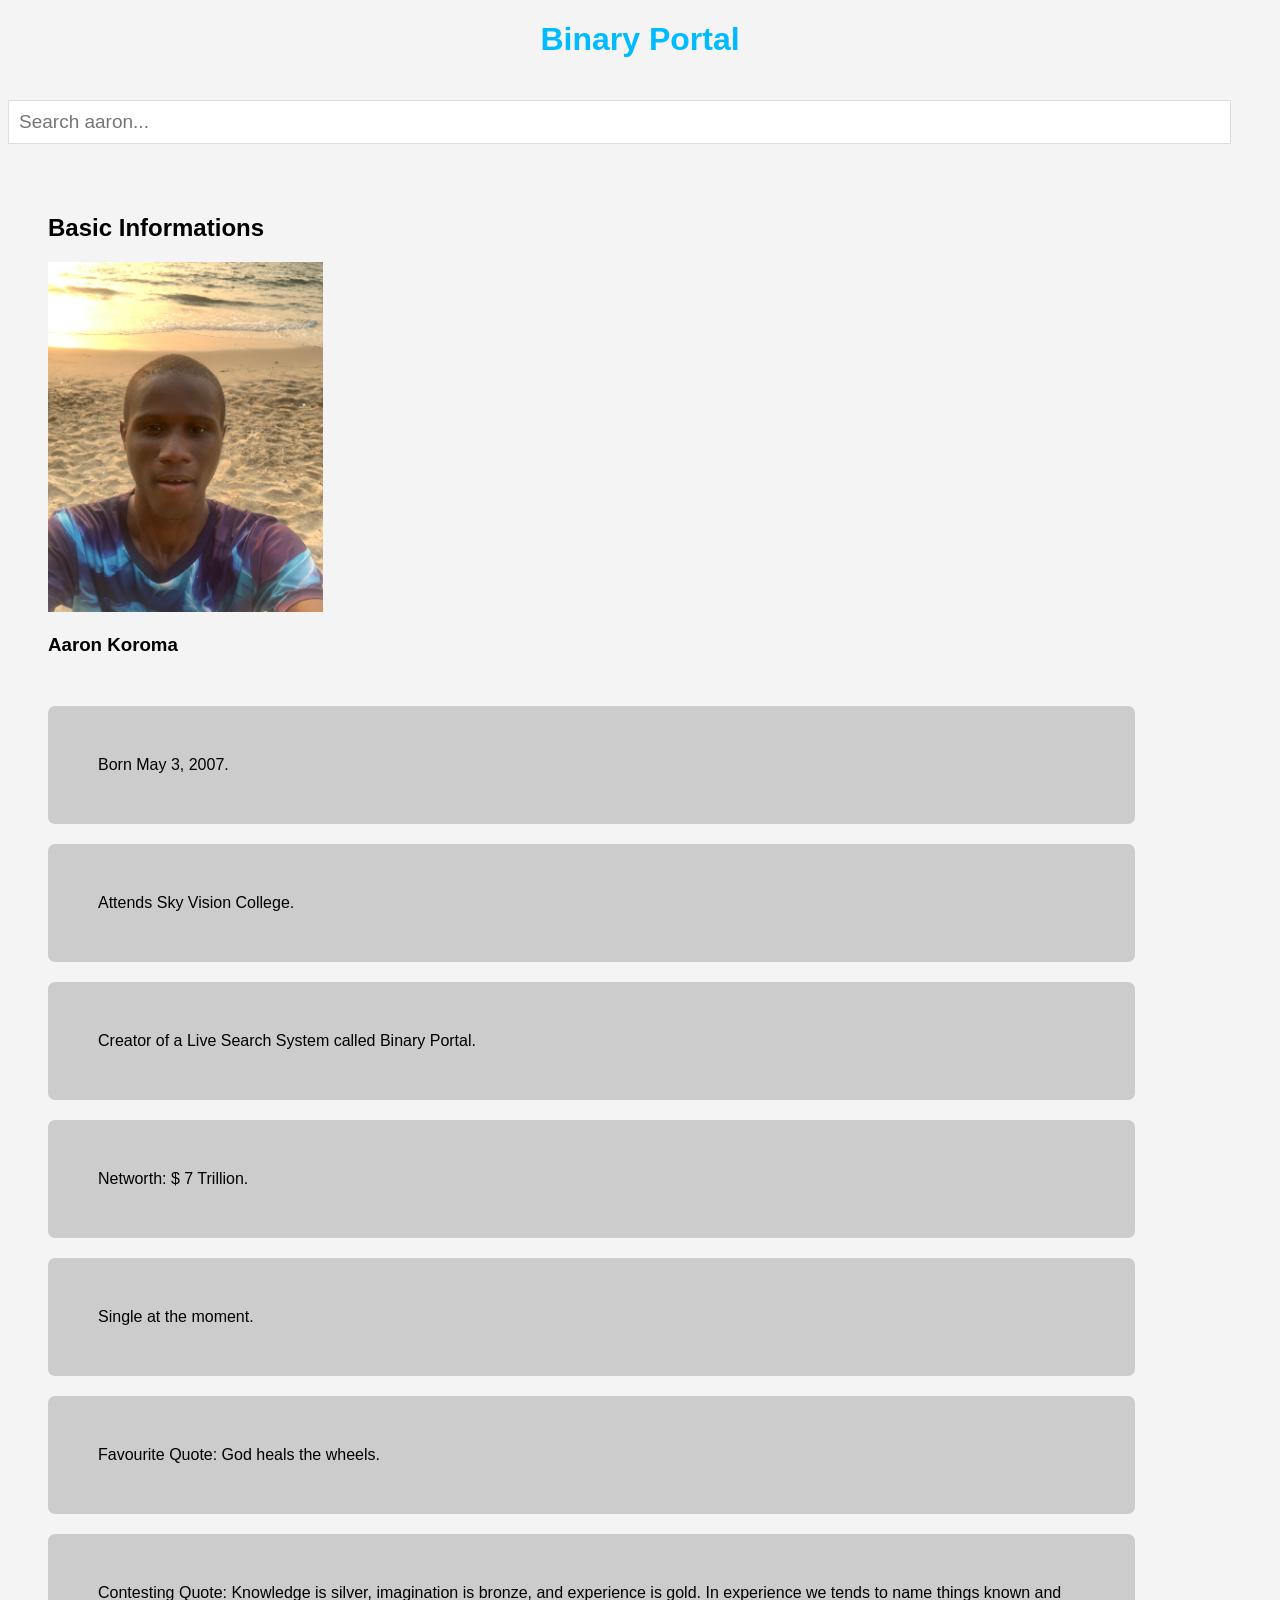
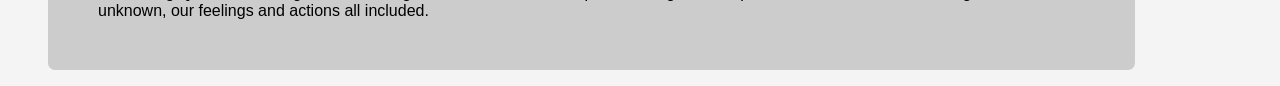
==== aaron.html @ 49dc812d "Change image width from 280 to 275 Adjusted image width in aaron.html." ====
<!DOCTYPE html>
<html lang="en">
<head>
    <meta charset="UTF-8">
    <meta name="viewport" content="width=device-width, initial-scale=1.0">
    <link rel="icon" href="../img/hello.jpeg">
    <title>Binary Portal - aaron</title>
    <script src="./words.js"></script>
    <link rel="stylesheet" href="./search.css">
</head>
<body>
    <h1 id="product">Binary Portal</h1>
    <input type="text" id="input" placeholder="Search aaron...">
    <ul></ul>

    <h2>Basic Informations</h2>
    <img src="./aaron.JPG" width="275" height="350">
    <h3>Aaron Koroma</h3>
    <ul>
        <li>Born May 3, 2007.</li>
        <li>Attends Sky Vision College.</li>
        <li>Creator of a Live Search System called Binary Portal.</li>
        <li>Networth: $ 7 Trillion.</li>
        <li>Single at the moment.</li>
        <li>Favourite Quote: God heals the wheels.</li>
        <li>Contesting Quote: Knowledge is silver, imagination is bronze, and experience is gold. In experience we tends to name things known and unknown, our feelings and actions all included.</li>
    </ul>
    <script src="./auto.js"></script>
</body>
</html>
---- search.css ----
*{
            font-family: 'inter', sans-serif;
        }
        body{
            background-color: #f4f4f4;
        }
        #logo{
            margin-top: 30px;
        }
        #product{
            text-align: center;
            color: #00bbff;
        }
        h2, h3, img{
            margin-left: 40px;
        }
        img{
            object-fit:cover;
        }
        #mnf{
            text-decoration: none;
            color: #000;
        }
        #mnf:hover{
            color: #00bbff;
        }
        ul{
            gap: 20px;
            display: flex;
            flex-direction: column;
            list-style-type: none;
            margin-top: 50px;
            width: 86%;
        }
        ul li{
            padding: 50px;
            background-color: #ccc;
            border-radius: 7px;
        }
        ul li:hover{
            background-color: #bbb;
        }
        ul a{
            text-decoration: none;
            color: #000;
        }
        input{
            margin-top: 20px;
            width: 95%;
            padding: 10px;
            font-size: 19px;
            border-radius: 0px;
            border: 1px solid #ddd;
        }
        input::placeholder{
            font-size: 19px;
        }
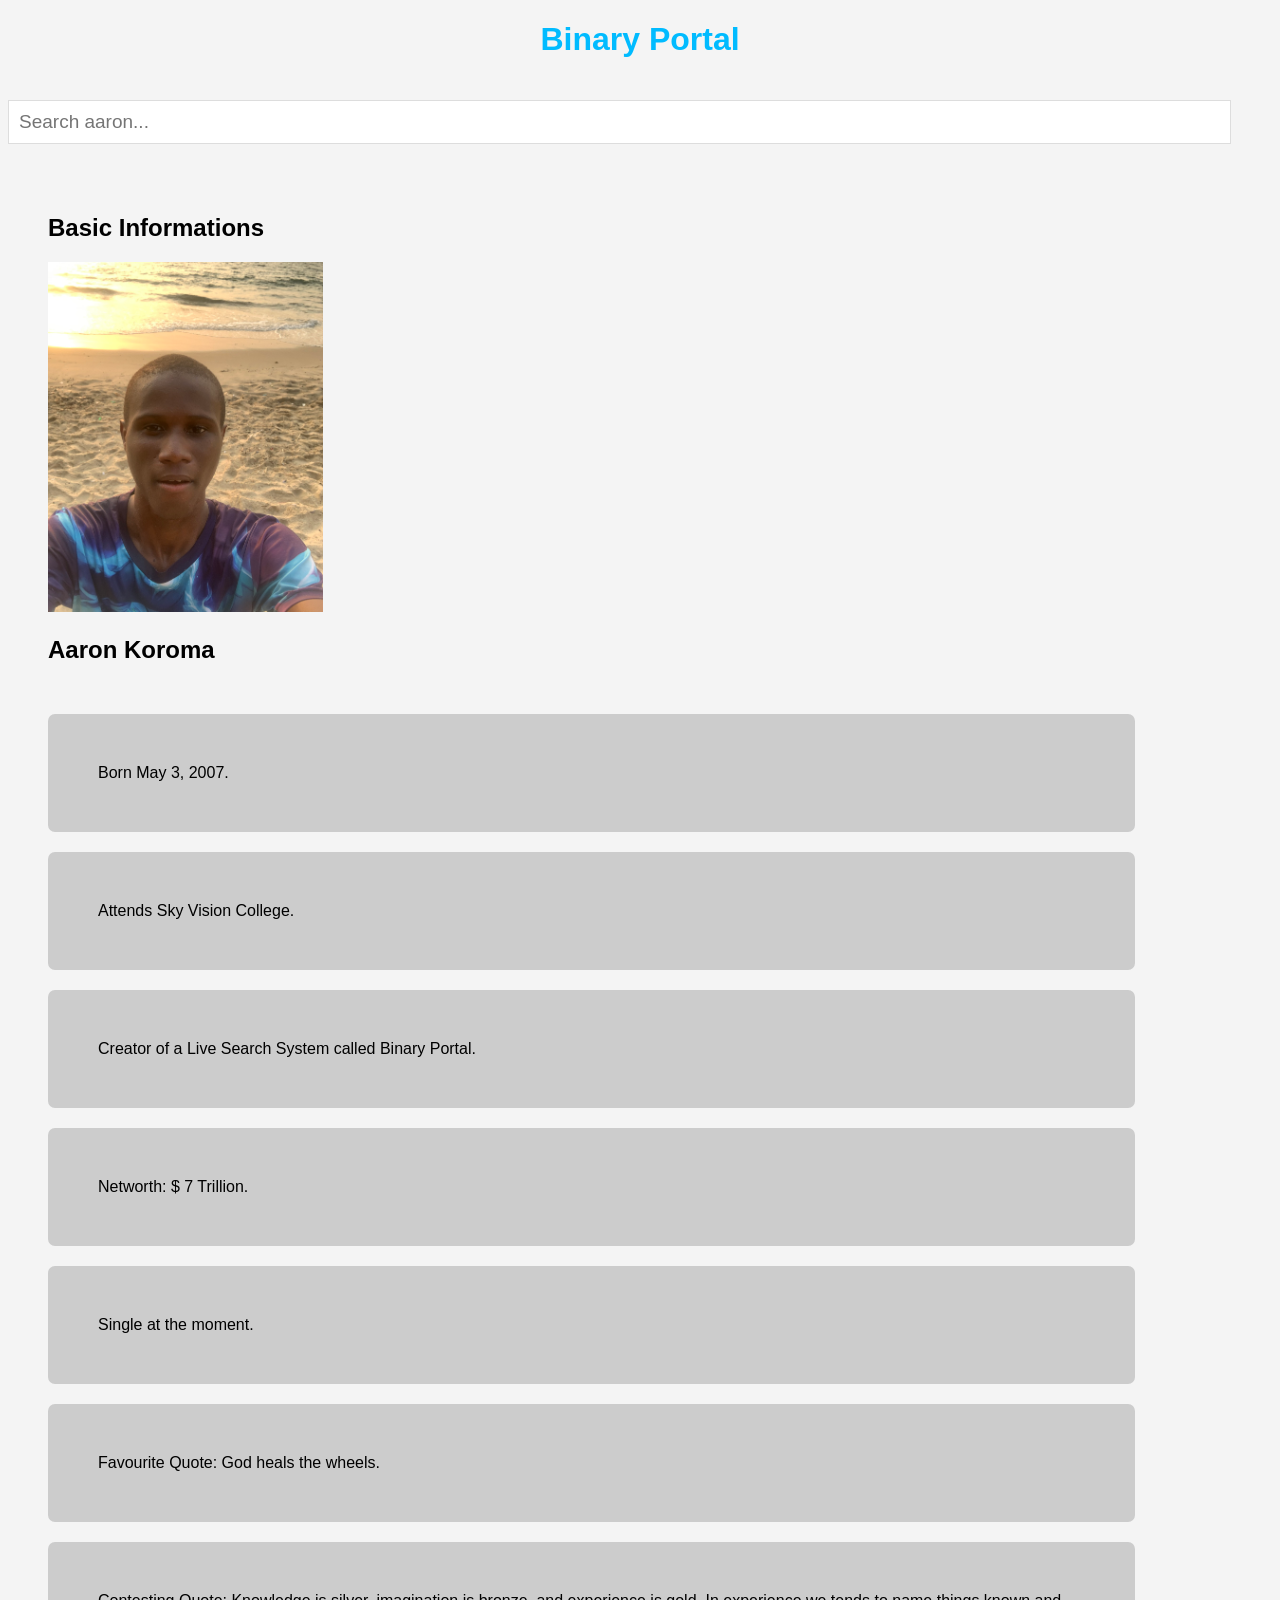
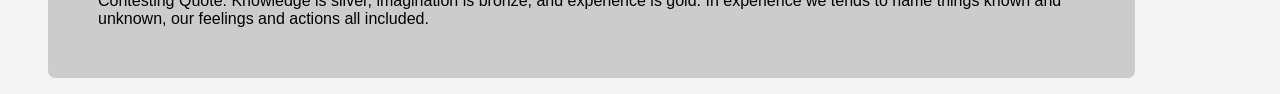
==== commit 026d5561: "Change header from h3 to h2 for Aaron Koroma" ====
--- a/aaron.html
+++ b/aaron.html
@@ -15,7 +15,7 @@
 
     <h2>Basic Informations</h2>
     <img src="./aaron.JPG" width="275" height="350">
-    <h3>Aaron Koroma</h3>
+    <h2>Aaron Koroma</h2>
     <ul>
         <li>Born May 3, 2007.</li>
         <li>Attends Sky Vision College.</li>
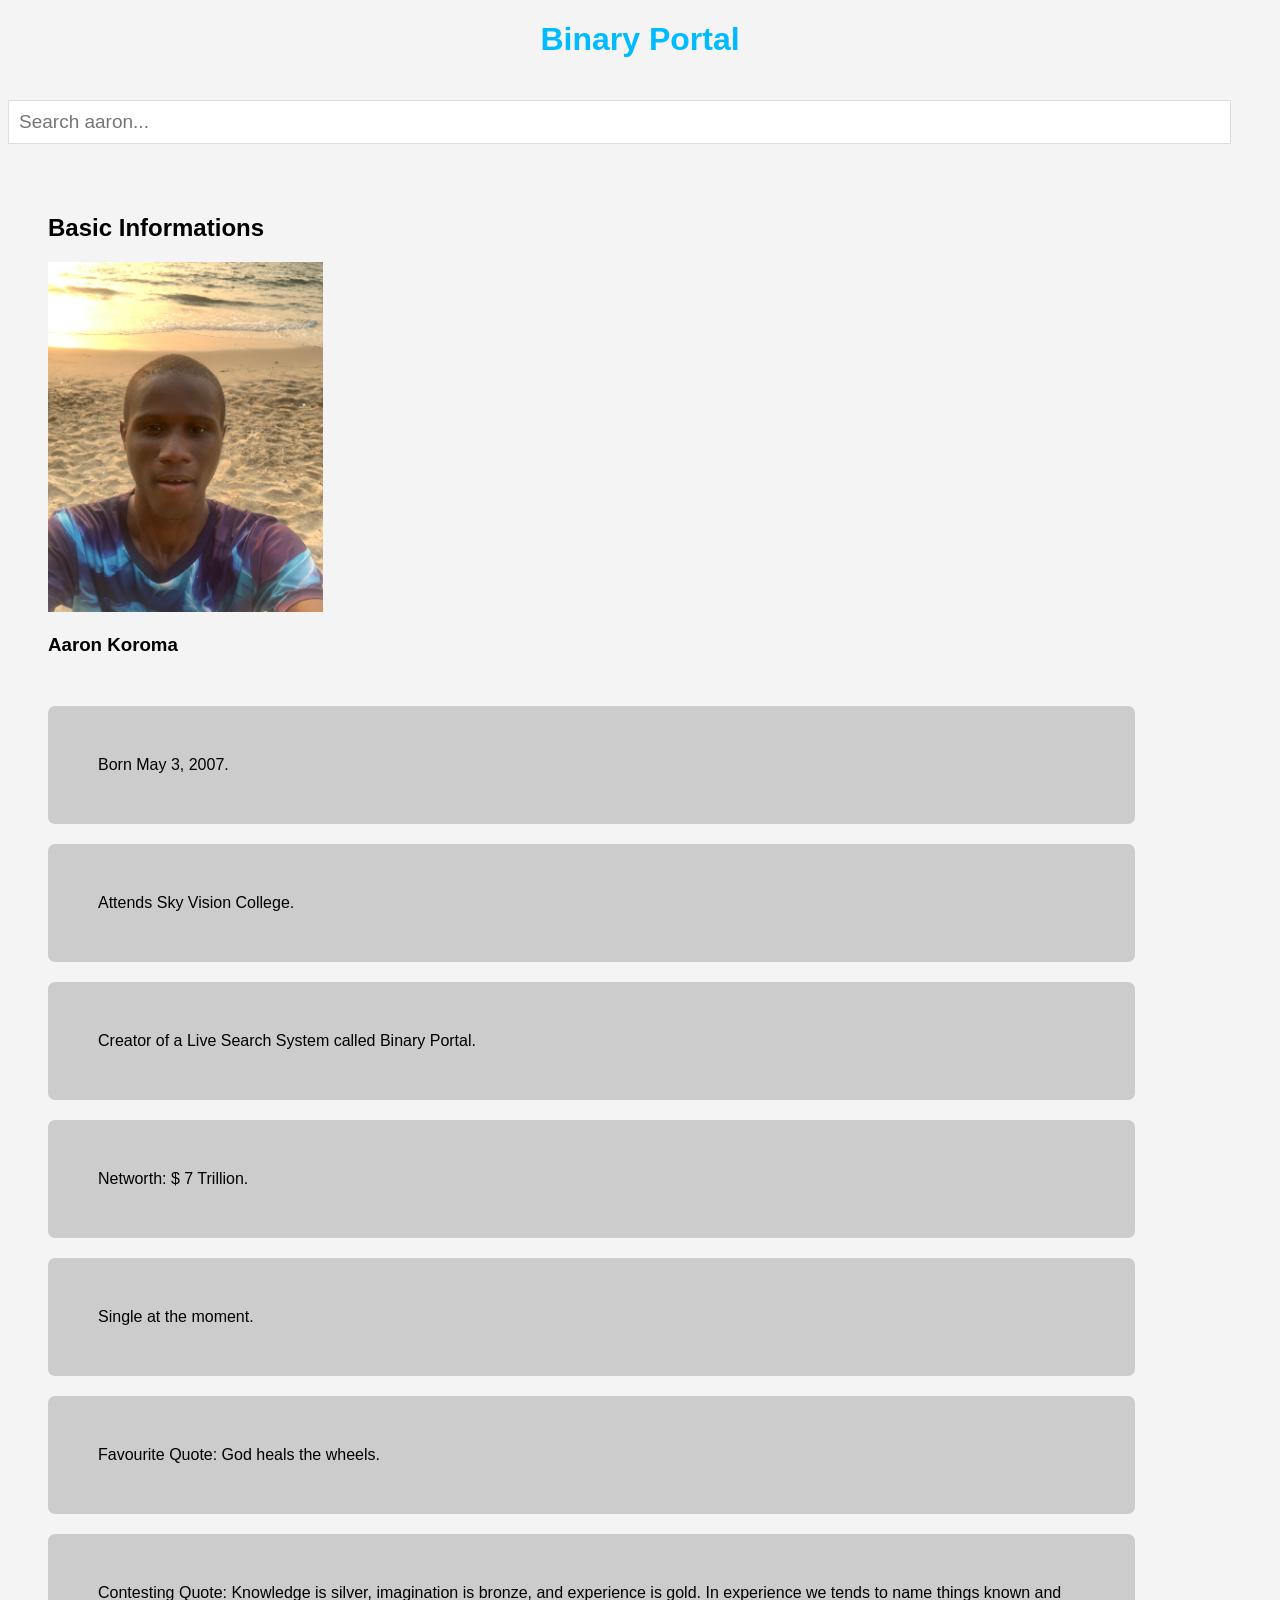
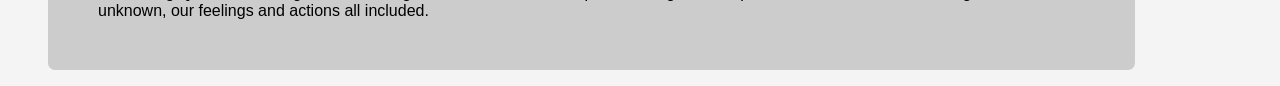
==== commit 02c9f3fe: "Update aaron.html" ====
--- a/aaron.html
+++ b/aaron.html
@@ -3,7 +3,7 @@
 <head>
     <meta charset="UTF-8">
     <meta name="viewport" content="width=device-width, initial-scale=1.0">
-    <link rel="icon" href="../img/hello.jpeg">
+    <link rel="icon" href="hello.jpeg">
     <title>Binary Portal - aaron</title>
     <script src="./words.js"></script>
     <link rel="stylesheet" href="./search.css">
@@ -15,7 +15,7 @@
 
     <h2>Basic Informations</h2>
     <img src="./aaron.JPG" width="275" height="350">
-    <h2>Aaron Koroma</h2>
+    <h3>Aaron Koroma</h3>
     <ul>
         <li>Born May 3, 2007.</li>
         <li>Attends Sky Vision College.</li>
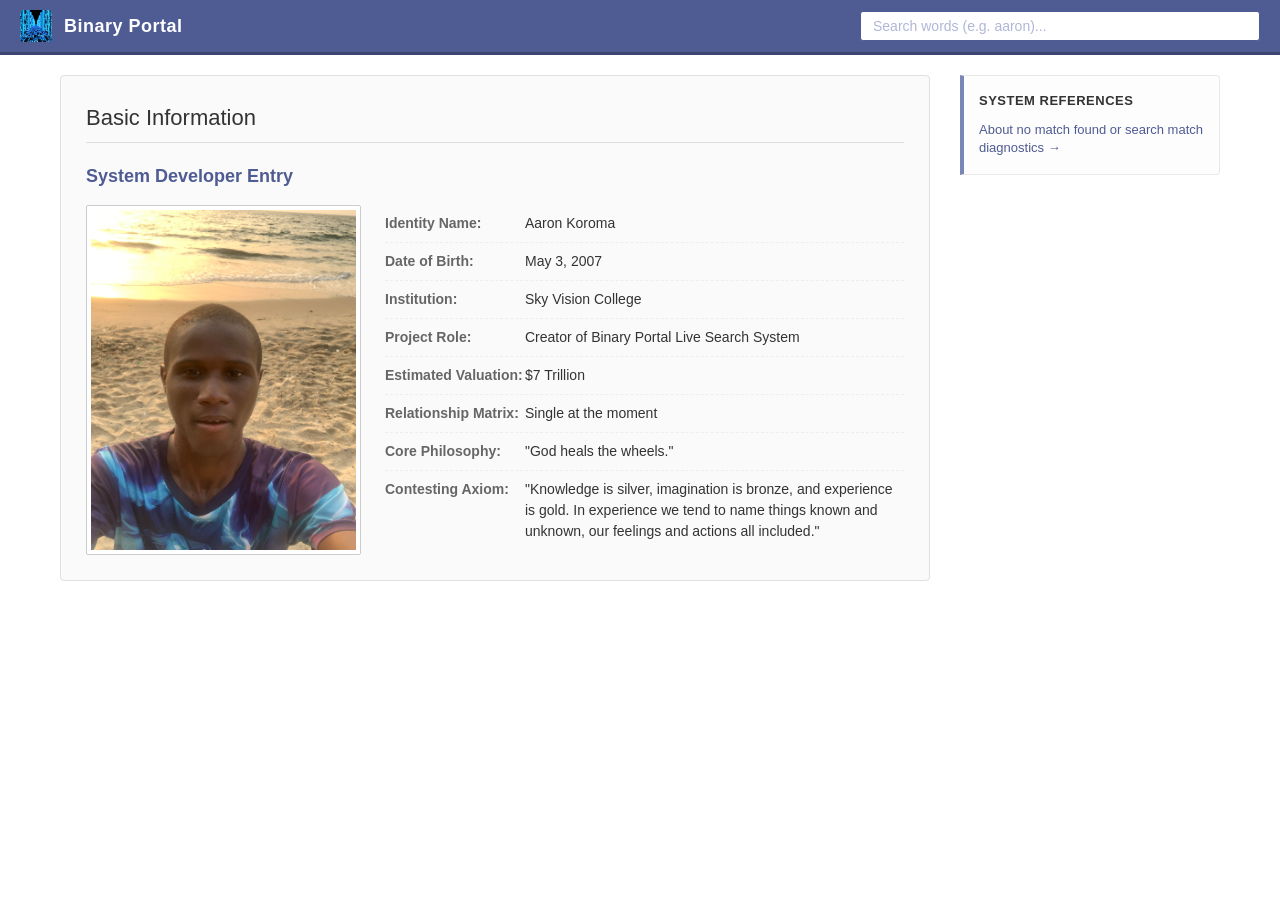
==== commit a9f9389a: "Update aaron.html" ====
--- a/aaron.html
+++ b/aaron.html
@@ -4,27 +4,335 @@
     <meta charset="UTF-8">
     <meta name="viewport" content="width=device-width, initial-scale=1.0">
     <link rel="icon" href="hello.jpeg">
-    <title>Binary Portal - aaron</title>
-    <script src="./words.js"></script>
-    <link rel="stylesheet" href="./search.css">
+    <title>Binary Portal - Search & Information</title>
+    <style>
+        /* ==========================================================================
+           1. Global Typography & Core Resets (php.net System Stack)
+           ========================================================================== */
+        * {
+            margin: 0;
+            padding: 0;
+            box-sizing: border-box;
+        }
+
+        body {
+            font-family: "Fira Sans", "Segoe UI", Helvetica, Arial, sans-serif;
+            background-color: #ffffff;
+            color: #333333;
+            line-height: 1.5;
+        }
+
+        /* ==========================================================================
+           2. Top Navigation Bar (Classic Documentation Utility Header)
+           ========================================================================== */
+        header {
+            background-color: #4f5b93; /* PHP Slate Blue */
+            color: #ffffff;
+            padding: 10px 20px;
+            display: flex;
+            align-items: center;
+            justify-content: space-between;
+            border-bottom: 3px solid #3c456f;
+        }
+
+        .brand-zone {
+            display: flex;
+            align-items: center;
+            gap: 12px;
+        }
+
+        .brand-zone img {
+            width: 32px;
+            height: 32px;
+            border-radius: 4px;
+            object-fit: cover;
+        }
+
+        #product {
+            font-size: 18px;
+            font-weight: 600;
+            letter-spacing: 0.5px;
+        }
+
+        .search-box-container {
+            width: 40%;
+            max-width: 400px;
+        }
+
+        input[type="text"] {
+            width: 100%;
+            padding: 6px 12px;
+            font-size: 14px;
+            background-color: #3c456f;
+            border: 1px solid #2c3352;
+            border-radius: 3px;
+            color: #ffffff;
+            outline: none;
+            transition: background-color 0.15s ease;
+        }
+
+        input[type="text"]:focus {
+            background-color: #ffffff;
+            color: #111111;
+            border-color: #4f5b93;
+        }
+
+        input[type="text"]::placeholder {
+            color: #b0b7d6;
+        }
+
+        /* ==========================================================================
+           3. Core Content Architecture (Two-Column Layout)
+           ========================================================================== */
+        .layout-container {
+            display: flex;
+            max-width: 1200px;
+            margin: 0 auto;
+            padding: 20px;
+            gap: 30px;
+        }
+
+        /* Main Workspace Pane */
+        main {
+            flex: 1;
+            min-width: 0;
+        }
+
+        /* Live Suggestions Overlay Panel */
+        .suggestions-panel {
+            background-color: #f0f0f0;
+            border: 1px solid #d0d0d0;
+            border-radius: 3px;
+            margin-bottom: 25px;
+            display: none; /* Controlled dynamically by JavaScript */
+        }
+
+        .suggestions-panel h4 {
+            background-color: #e0e0e0;
+            padding: 6px 12px;
+            font-size: 12px;
+            text-transform: uppercase;
+            color: #555555;
+            border-bottom: 1px solid #d0d0d0;
+            letter-spacing: 0.5px;
+        }
+
+        .suggestions-panel ul {
+            list-style: none;
+        }
+
+        .suggestions-panel ul a {
+            text-decoration: none;
+            color: #4f5b93;
+            display: block;
+        }
+
+        .suggestions-panel ul li {
+            padding: 8px 12px;
+            font-size: 14px;
+            border-bottom: 1px solid #e0e0e0;
+            font-family: monospace;
+        }
+
+        .suggestions-panel ul a:last-child li {
+            border-bottom: none;
+        }
+
+        .suggestions-panel ul li:hover {
+            background-color: #e4e6f2;
+            color: #2c3352;
+        }
+
+        .no-match-item {
+            color: #aa0000 !important;
+            font-style: italic;
+            font-family: sans-serif !important;
+        }
+
+        /* Technical Profile Plate */
+        .doc-section {
+            background-color: #fafafa;
+            border: 1px solid #e0e0e0;
+            border-radius: 4px;
+            padding: 25px;
+            margin-bottom: 20px;
+        }
+
+        h2 {
+            font-size: 22px;
+            font-weight: 500;
+            color: #333333;
+            border-bottom: 1px solid #dddddd;
+            padding-bottom: 8px;
+            margin-bottom: 20px;
+        }
+
+        h3 {
+            font-size: 18px;
+            color: #4f5b93;
+            margin-bottom: 15px;
+        }
+
+        .profile-meta-grid {
+            display: flex;
+            gap: 24px;
+            align-items: flex-start;
+        }
+
+        .profile-meta-grid img {
+            border: 1px solid #cccccc;
+            padding: 4px;
+            background-color: #ffffff;
+            border-radius: 2px;
+            flex-shrink: 0;
+        }
+
+        .spec-list {
+            list-style: none;
+            width: 100%;
+        }
+
+        .spec-list li {
+            font-size: 14px;
+            padding: 8px 0;
+            border-bottom: 1px dashed #eeeeee;
+            display: flex;
+        }
+
+        .spec-list li:last-child {
+            border-bottom: none;
+        }
+
+        .spec-list li strong {
+            width: 140px;
+            color: #666666;
+            font-weight: 600;
+            flex-shrink: 0;
+        }
+
+        /* Sidebar Pane (Documentation Context Block) */
+        aside {
+            width: 260px;
+            flex-shrink: 0;
+        }
+
+        .sidebar-box {
+            background-color: #fdfdfd;
+            border: 1px solid #e8e8e8;
+            border-left: 4px solid #7a86b8;
+            padding: 15px;
+            border-radius: 0 4px 4px 0;
+        }
+
+        .sidebar-box h4 {
+            font-size: 13px;
+            color: #333333;
+            margin-bottom: 10px;
+            text-transform: uppercase;
+            letter-spacing: 0.5px;
+        }
+
+        #mnf {
+            font-size: 13px;
+            color: #4f5b93;
+            text-decoration: none;
+            line-height: 1.4;
+            display: inline-block;
+        }
+
+        #mnf:hover {
+            text-decoration: underline;
+        }
+
+        /* ==========================================================================
+           4. Responsive Web Design Layout Fixes (Mobile Collapsing Viewports)
+           ========================================================================== */
+        @media (max-width: 768px) {
+            header {
+                flex-direction: column;
+                gap: 12px;
+                padding: 12px;
+            }
+
+            .search-box-container {
+                width: 100%;
+                max-width: none;
+            }
+
+            .layout-container {
+                flex-direction: column;
+                padding: 12px;
+                gap: 20px;
+            }
+
+            aside {
+                width: 100%;
+            }
+
+            .profile-meta-grid {
+                flex-direction: column;
+                align-items: center;
+            }
+
+            .profile-meta-grid img {
+                width: 100%;
+                max-width: 275px;
+                height: auto;
+            }
+        }
+    </style>
 </head>
 <body>
-    <h1 id="product">Binary Portal</h1>
-    <input type="text" id="input" placeholder="Search aaron...">
-    <ul></ul>
-
-    <h2>Basic Informations</h2>
-    <img src="./aaron.JPG" width="275" height="350">
-    <h3>Aaron Koroma</h3>
-    <ul>
-        <li>Born May 3, 2007.</li>
-        <li>Attends Sky Vision College.</li>
-        <li>Creator of a Live Search System called Binary Portal.</li>
-        <li>Networth: $ 7 Trillion.</li>
-        <li>Single at the moment.</li>
-        <li>Favourite Quote: God heals the wheels.</li>
-        <li>Contesting Quote: Knowledge is silver, imagination is bronze, and experience is gold. In experience we tends to name things known and unknown, our feelings and actions all included.</li>
-    </ul>
-    <script src="./auto.js"></script>
-</body>
-</html>
+
+    <!-- Header Navigation Utility Area -->
+    <header>
+        <div class="brand-zone">
+            <img src="hello.jpeg" alt="Portal Logo">
+            <span id="product">Binary Portal</span>
+        </div>
+        <div class="search-box-container">
+            <input type="text" id="input" autofocus placeholder="Search words (e.g. aaron)...">
+        </div>
+    </header>
+
+    <!-- Main Responsive Structural Layout Grid -->
+    <div class="layout-container">
+        
+        <!-- Center Workspace Panel -->
+        <main>
+            <!-- Dynamic Asynchronous Search Live Feedback Overlay -->
+            <div class="suggestions-panel" id="suggestionsPanel">
+                <h4>Search Matches</h4>
+                <ul id="suggestionsList"></ul>
+            </div>
+
+            <!-- Profile Overview Panel Block -->
+            <div class="doc-section">
+                <h2>Basic Information</h2>
+                <h3>System Developer Entry</h3>
+                
+                <div class="profile-meta-grid">
+                    <img src="./aaron.JPG" width="275" height="350" alt="Aaron Koroma">
+                    
+                    <ul class="spec-list">
+                        <li><strong>Identity Name:</strong> Aaron Koroma</li>
+                        <li><strong>Date of Birth:</strong> May 3, 2007</li>
+                        <li><strong>Institution:</strong> Sky Vision College</li>
+                        <li><strong>Project Role:</strong> Creator of Binary Portal Live Search System</li>
+                        <li><strong>Estimated Valuation:</strong> $7 Trillion</li>
+                        <li><strong>Relationship Matrix:</strong> Single at the moment</li>
+                        <li><strong>Core Philosophy:</strong> "God heals the wheels."</li>
+                        <li><strong>Contesting Axiom:</strong> "Knowledge is silver, imagination is bronze, and experience is gold. In experience we tend to name things known and unknown, our feelings and actions all included."</li>
+                    </ul>
+                </div>
+            </div>
+        </main>
+
+        <!-- Contextual Left/Right Documentation Sidebar -->
+        <aside>
+            <div class="sidebar-box">
+                <h4>System References</h4>
+                <a href="match.html" id="mnf">About no match found or search match diagnostics &rarr;</a>
+            </div>
+        </aside>
+
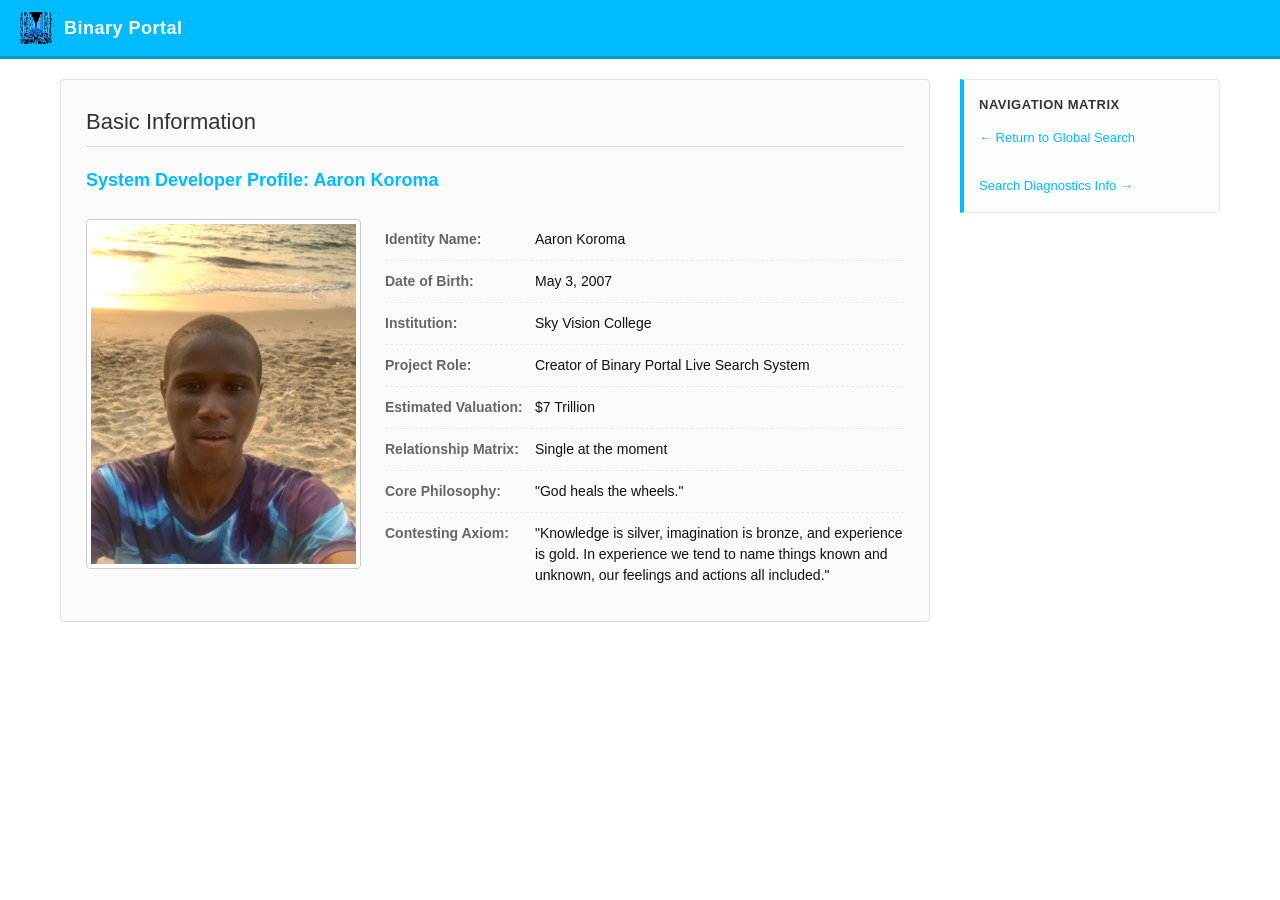
==== commit d298fbaa: "Update aaron.html" ====
--- a/aaron.html
+++ b/aaron.html
@@ -4,7 +4,7 @@
     <meta charset="UTF-8">
     <meta name="viewport" content="width=device-width, initial-scale=1.0">
     <link rel="icon" href="hello.jpeg">
-    <title>Binary Portal - Search & Information</title>
+    <title>Binary Portal - Aaron Koroma</title>
     <style>
         /* ==========================================================================
            1. Global Typography & Core Resets (php.net System Stack)
@@ -23,19 +23,27 @@
         }
 
         /* ==========================================================================
-           2. Top Navigation Bar (Classic Documentation Utility Header)
+           2. Top Navigation Bar (Documentation Utility Header with #00bbff)
            ========================================================================== */
         header {
-            background-color: #4f5b93; /* PHP Slate Blue */
+            background-color: #00bbff;
             color: #ffffff;
-            padding: 10px 20px;
+            padding: 12px 20px;
             display: flex;
             align-items: center;
             justify-content: space-between;
-            border-bottom: 3px solid #3c456f;
+            border-bottom: 3px solid #0099cc;
         }
 
         .brand-zone {
+            display: flex;
+            align-items: center;
+            gap: 12px;
+        }
+
+        .brand-zone a {
+            color: #ffffff;
+            text-decoration: none;
             display: flex;
             align-items: center;
             gap: 12px;
@@ -54,33 +62,6 @@
             letter-spacing: 0.5px;
         }
 
-        .search-box-container {
-            width: 40%;
-            max-width: 400px;
-        }
-
-        input[type="text"] {
-            width: 100%;
-            padding: 6px 12px;
-            font-size: 14px;
-            background-color: #3c456f;
-            border: 1px solid #2c3352;
-            border-radius: 3px;
-            color: #ffffff;
-            outline: none;
-            transition: background-color 0.15s ease;
-        }
-
-        input[type="text"]:focus {
-            background-color: #ffffff;
-            color: #111111;
-            border-color: #4f5b93;
-        }
-
-        input[type="text"]::placeholder {
-            color: #b0b7d6;
-        }
-
         /* ==========================================================================
            3. Core Content Architecture (Two-Column Layout)
            ========================================================================== */
@@ -92,61 +73,10 @@
             gap: 30px;
         }
 
-        /* Main Workspace Pane */
+        /* Main Profile Viewport */
         main {
             flex: 1;
             min-width: 0;
-        }
-
-        /* Live Suggestions Overlay Panel */
-        .suggestions-panel {
-            background-color: #f0f0f0;
-            border: 1px solid #d0d0d0;
-            border-radius: 3px;
-            margin-bottom: 25px;
-            display: none; /* Controlled dynamically by JavaScript */
-        }
-
-        .suggestions-panel h4 {
-            background-color: #e0e0e0;
-            padding: 6px 12px;
-            font-size: 12px;
-            text-transform: uppercase;
-            color: #555555;
-            border-bottom: 1px solid #d0d0d0;
-            letter-spacing: 0.5px;
-        }
-
-        .suggestions-panel ul {
-            list-style: none;
-        }
-
-        .suggestions-panel ul a {
-            text-decoration: none;
-            color: #4f5b93;
-            display: block;
-        }
-
-        .suggestions-panel ul li {
-            padding: 8px 12px;
-            font-size: 14px;
-            border-bottom: 1px solid #e0e0e0;
-            font-family: monospace;
-        }
-
-        .suggestions-panel ul a:last-child li {
-            border-bottom: none;
-        }
-
-        .suggestions-panel ul li:hover {
-            background-color: #e4e6f2;
-            color: #2c3352;
-        }
-
-        .no-match-item {
-            color: #aa0000 !important;
-            font-style: italic;
-            font-family: sans-serif !important;
         }
 
         /* Technical Profile Plate */
@@ -169,8 +99,8 @@
 
         h3 {
             font-size: 18px;
-            color: #4f5b93;
-            margin-bottom: 15px;
+            color: #00bbff;
+            margin-bottom: 25px;
         }
 
         .profile-meta-grid {
@@ -183,8 +113,9 @@
             border: 1px solid #cccccc;
             padding: 4px;
             background-color: #ffffff;
-            border-radius: 2px;
+            border-radius: 4px;
             flex-shrink: 0;
+            object-fit: cover;
         }
 
         .spec-list {
@@ -194,9 +125,10 @@
 
         .spec-list li {
             font-size: 14px;
-            padding: 8px 0;
+            padding: 10px 0;
             border-bottom: 1px dashed #eeeeee;
             display: flex;
+            align-items: flex-start;
         }
 
         .spec-list li:last-child {
@@ -204,10 +136,14 @@
         }
 
         .spec-list li strong {
-            width: 140px;
+            width: 150px;
             color: #666666;
             font-weight: 600;
             flex-shrink: 0;
+        }
+
+        .spec-list li span {
+            color: #111111;
         }
 
         /* Sidebar Pane (Documentation Context Block) */
@@ -219,7 +155,7 @@
         .sidebar-box {
             background-color: #fdfdfd;
             border: 1px solid #e8e8e8;
-            border-left: 4px solid #7a86b8;
+            border-left: 4px solid #00bbff;
             padding: 15px;
             border-radius: 0 4px 4px 0;
         }
@@ -232,15 +168,15 @@
             letter-spacing: 0.5px;
         }
 
-        #mnf {
+        .sidebar-box a {
             font-size: 13px;
-            color: #4f5b93;
+            color: #00bbff;
             text-decoration: none;
             line-height: 1.4;
             display: inline-block;
         }
 
-        #mnf:hover {
+        .sidebar-box a:hover {
             text-decoration: underline;
         }
 
@@ -249,14 +185,8 @@
            ========================================================================== */
         @media (max-width: 768px) {
             header {
-                flex-direction: column;
-                gap: 12px;
-                padding: 12px;
-            }
-
-            .search-box-container {
-                width: 100%;
-                max-width: none;
+                justify-content: center;
+                padding: 16px;
             }
 
             .layout-container {
@@ -279,6 +209,15 @@
                 max-width: 275px;
                 height: auto;
             }
+
+            .spec-list li {
+                flex-direction: column;
+                gap: 4px;
+            }
+
+            .spec-list li strong {
+                width: 100%;
+            }
         }
     </style>
 </head>
@@ -287,52 +226,50 @@
     <!-- Header Navigation Utility Area -->
     <header>
         <div class="brand-zone">
-            <img src="hello.jpeg" alt="Portal Logo">
-            <span id="product">Binary Portal</span>
-        </div>
-        <div class="search-box-container">
-            <input type="text" id="input" autofocus placeholder="Search words (e.g. aaron)...">
+            <a href="index.html">
+                <img src="hello.jpeg" alt="Portal Logo">
+                <span id="product">Binary Portal</span>
+            </a>
         </div>
     </header>
 
-    <!-- Main Responsive Structural Layout Grid -->
+    <!-- Main Responsive Layout Grid -->
     <div class="layout-container">
         
-        <!-- Center Workspace Panel -->
+        <!-- Center Profile Workspace Panel -->
         <main>
-            <!-- Dynamic Asynchronous Search Live Feedback Overlay -->
-            <div class="suggestions-panel" id="suggestionsPanel">
-                <h4>Search Matches</h4>
-                <ul id="suggestionsList"></ul>
-            </div>
-
-            <!-- Profile Overview Panel Block -->
             <div class="doc-section">
                 <h2>Basic Information</h2>
-                <h3>System Developer Entry</h3>
+                <h3>System Developer Profile: Aaron Koroma</h3>
                 
                 <div class="profile-meta-grid">
+                    <!-- Adjusted path fallback to match your asset structure -->
                     <img src="./aaron.JPG" width="275" height="350" alt="Aaron Koroma">
                     
                     <ul class="spec-list">
-                        <li><strong>Identity Name:</strong> Aaron Koroma</li>
-                        <li><strong>Date of Birth:</strong> May 3, 2007</li>
-                        <li><strong>Institution:</strong> Sky Vision College</li>
-                        <li><strong>Project Role:</strong> Creator of Binary Portal Live Search System</li>
-                        <li><strong>Estimated Valuation:</strong> $7 Trillion</li>
-                        <li><strong>Relationship Matrix:</strong> Single at the moment</li>
-                        <li><strong>Core Philosophy:</strong> "God heals the wheels."</li>
-                        <li><strong>Contesting Axiom:</strong> "Knowledge is silver, imagination is bronze, and experience is gold. In experience we tend to name things known and unknown, our feelings and actions all included."</li>
+                        <li><strong>Identity Name:</strong> <span>Aaron Koroma</span></li>
+                        <li><strong>Date of Birth:</strong> <span>May 3, 2007</span></li>
+                        <li><strong>Institution:</strong> <span>Sky Vision College</span></li>
+                        <li><strong>Project Role:</strong> <span>Creator of Binary Portal Live Search System</span></li>
+                        <li><strong>Estimated Valuation:</strong> <span>$7 Trillion</span></li>
+                        <li><strong>Relationship Matrix:</strong> <span>Single at the moment</span></li>
+                        <li><strong>Core Philosophy:</strong> <span>"God heals the wheels."</span></li>
+                        <li><strong>Contesting Axiom:</strong> <span>"Knowledge is silver, imagination is bronze, and experience is gold. In experience we tend to name things known and unknown, our feelings and actions all included."</span></li>
                     </ul>
                 </div>
             </div>
         </main>
 
-        <!-- Contextual Left/Right Documentation Sidebar -->
+        <!-- Contextual Documentation Sidebar -->
         <aside>
             <div class="sidebar-box">
-                <h4>System References</h4>
-                <a href="match.html" id="mnf">About no match found or search match diagnostics &rarr;</a>
+                <h4>Navigation Matrix</h4>
+                <a href="index.html">&larr; Return to Global Search</a>
+                <br><br>
+                <a href="match.html">Search Diagnostics Info &rarr;</a>
             </div>
         </aside>
 
+    </div>
+</body>
+</html>
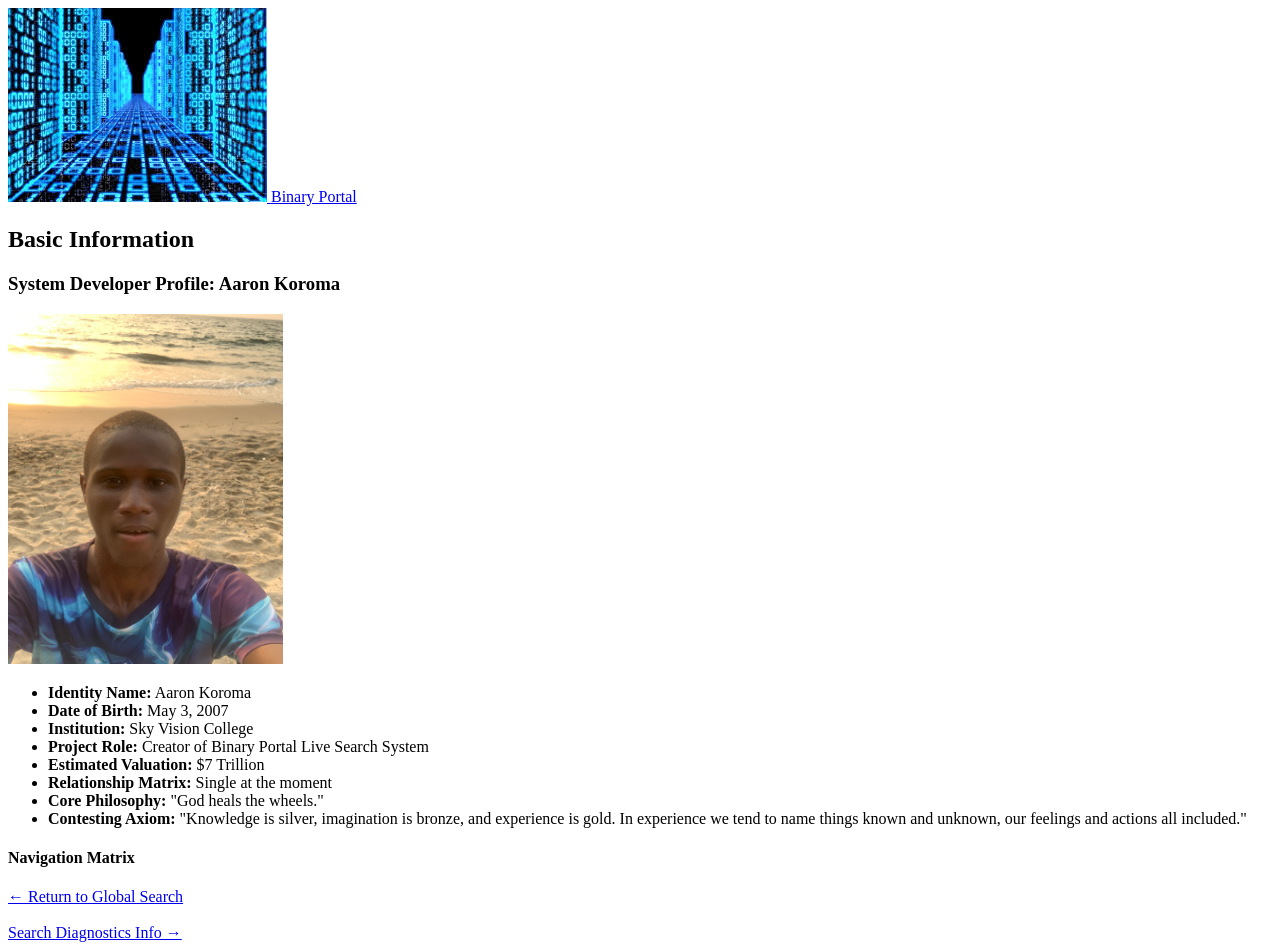
==== commit 320dc8fe: "Remove CSS styles from aaron.html Removed extensive CSS styles from the aaron.html file." ====
--- a/aaron.html
+++ b/aaron.html
@@ -5,221 +5,6 @@
     <meta name="viewport" content="width=device-width, initial-scale=1.0">
     <link rel="icon" href="hello.jpeg">
     <title>Binary Portal - Aaron Koroma</title>
-    <style>
-        /* ==========================================================================
-           1. Global Typography & Core Resets (php.net System Stack)
-           ========================================================================== */
-        * {
-            margin: 0;
-            padding: 0;
-            box-sizing: border-box;
-        }
-
-        body {
-            font-family: "Fira Sans", "Segoe UI", Helvetica, Arial, sans-serif;
-            background-color: #ffffff;
-            color: #333333;
-            line-height: 1.5;
-        }
-
-        /* ==========================================================================
-           2. Top Navigation Bar (Documentation Utility Header with #00bbff)
-           ========================================================================== */
-        header {
-            background-color: #00bbff;
-            color: #ffffff;
-            padding: 12px 20px;
-            display: flex;
-            align-items: center;
-            justify-content: space-between;
-            border-bottom: 3px solid #0099cc;
-        }
-
-        .brand-zone {
-            display: flex;
-            align-items: center;
-            gap: 12px;
-        }
-
-        .brand-zone a {
-            color: #ffffff;
-            text-decoration: none;
-            display: flex;
-            align-items: center;
-            gap: 12px;
-        }
-
-        .brand-zone img {
-            width: 32px;
-            height: 32px;
-            border-radius: 4px;
-            object-fit: cover;
-        }
-
-        #product {
-            font-size: 18px;
-            font-weight: 600;
-            letter-spacing: 0.5px;
-        }
-
-        /* ==========================================================================
-           3. Core Content Architecture (Two-Column Layout)
-           ========================================================================== */
-        .layout-container {
-            display: flex;
-            max-width: 1200px;
-            margin: 0 auto;
-            padding: 20px;
-            gap: 30px;
-        }
-
-        /* Main Profile Viewport */
-        main {
-            flex: 1;
-            min-width: 0;
-        }
-
-        /* Technical Profile Plate */
-        .doc-section {
-            background-color: #fafafa;
-            border: 1px solid #e0e0e0;
-            border-radius: 4px;
-            padding: 25px;
-            margin-bottom: 20px;
-        }
-
-        h2 {
-            font-size: 22px;
-            font-weight: 500;
-            color: #333333;
-            border-bottom: 1px solid #dddddd;
-            padding-bottom: 8px;
-            margin-bottom: 20px;
-        }
-
-        h3 {
-            font-size: 18px;
-            color: #00bbff;
-            margin-bottom: 25px;
-        }
-
-        .profile-meta-grid {
-            display: flex;
-            gap: 24px;
-            align-items: flex-start;
-        }
-
-        .profile-meta-grid img {
-            border: 1px solid #cccccc;
-            padding: 4px;
-            background-color: #ffffff;
-            border-radius: 4px;
-            flex-shrink: 0;
-            object-fit: cover;
-        }
-
-        .spec-list {
-            list-style: none;
-            width: 100%;
-        }
-
-        .spec-list li {
-            font-size: 14px;
-            padding: 10px 0;
-            border-bottom: 1px dashed #eeeeee;
-            display: flex;
-            align-items: flex-start;
-        }
-
-        .spec-list li:last-child {
-            border-bottom: none;
-        }
-
-        .spec-list li strong {
-            width: 150px;
-            color: #666666;
-            font-weight: 600;
-            flex-shrink: 0;
-        }
-
-        .spec-list li span {
-            color: #111111;
-        }
-
-        /* Sidebar Pane (Documentation Context Block) */
-        aside {
-            width: 260px;
-            flex-shrink: 0;
-        }
-
-        .sidebar-box {
-            background-color: #fdfdfd;
-            border: 1px solid #e8e8e8;
-            border-left: 4px solid #00bbff;
-            padding: 15px;
-            border-radius: 0 4px 4px 0;
-        }
-
-        .sidebar-box h4 {
-            font-size: 13px;
-            color: #333333;
-            margin-bottom: 10px;
-            text-transform: uppercase;
-            letter-spacing: 0.5px;
-        }
-
-        .sidebar-box a {
-            font-size: 13px;
-            color: #00bbff;
-            text-decoration: none;
-            line-height: 1.4;
-            display: inline-block;
-        }
-
-        .sidebar-box a:hover {
-            text-decoration: underline;
-        }
-
-        /* ==========================================================================
-           4. Responsive Web Design Layout Fixes (Mobile Collapsing Viewports)
-           ========================================================================== */
-        @media (max-width: 768px) {
-            header {
-                justify-content: center;
-                padding: 16px;
-            }
-
-            .layout-container {
-                flex-direction: column;
-                padding: 12px;
-                gap: 20px;
-            }
-
-            aside {
-                width: 100%;
-            }
-
-            .profile-meta-grid {
-                flex-direction: column;
-                align-items: center;
-            }
-
-            .profile-meta-grid img {
-                width: 100%;
-                max-width: 275px;
-                height: auto;
-            }
-
-            .spec-list li {
-                flex-direction: column;
-                gap: 4px;
-            }
-
-            .spec-list li strong {
-                width: 100%;
-            }
-        }
-    </style>
 </head>
 <body>
 
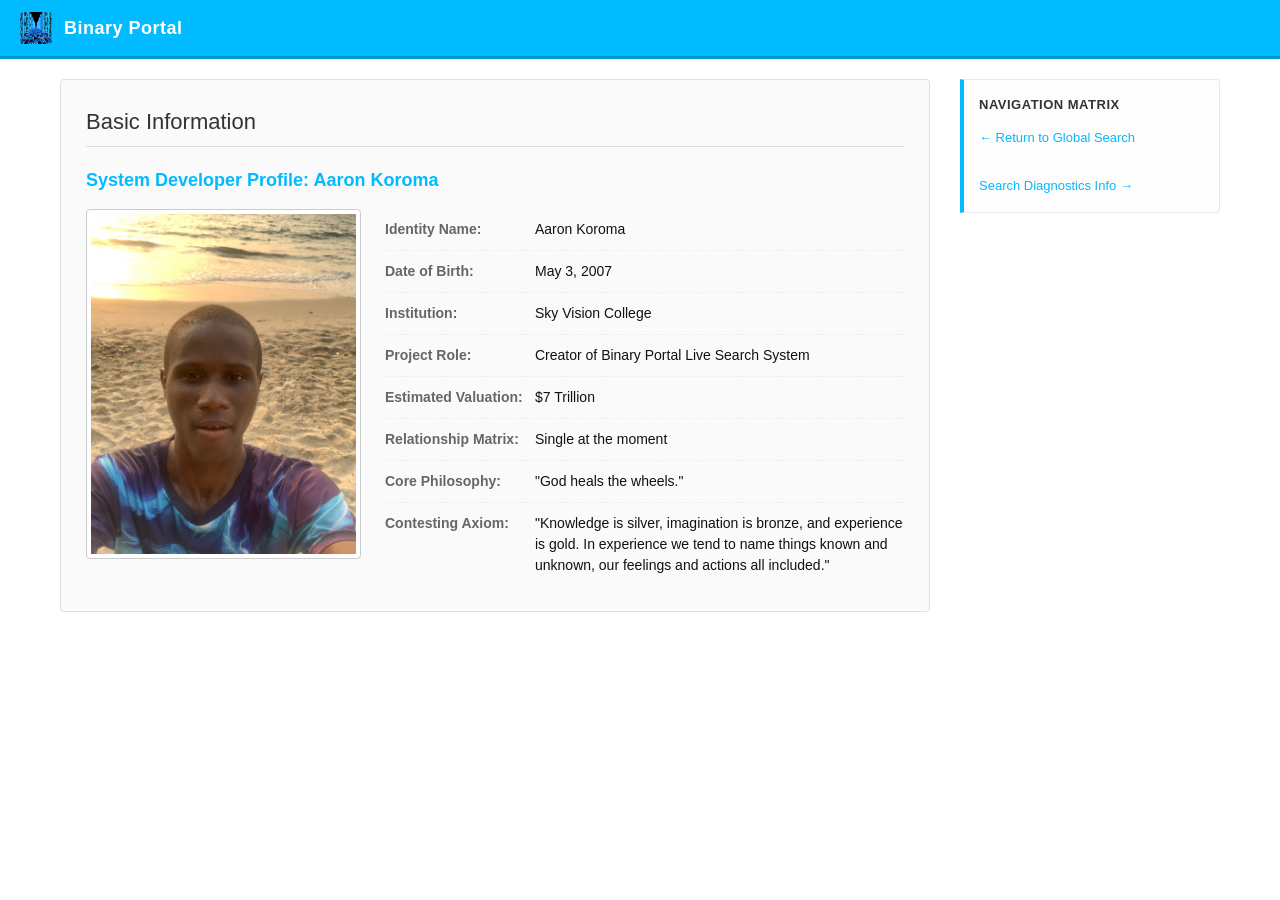
==== commit 79d95452: "Add stylesheet link to aaron.html" ====
--- a/aaron.html
+++ b/aaron.html
@@ -5,6 +5,7 @@
     <meta name="viewport" content="width=device-width, initial-scale=1.0">
     <link rel="icon" href="hello.jpeg">
     <title>Binary Portal - Aaron Koroma</title>
+    <link rel="stylesheet" href="./search.css">
 </head>
 <body>
 
--- a/search.css
+++ b/search.css
@@ -0,0 +1,334 @@
+/* ==========================================================================
+   1. Core Variables & php.net System Font Stack Reset
+   ========================================================================== */
+* {
+    margin: 0;
+    padding: 0;
+    box-sizing: border-box;
+}
+
+body {
+    font-family: "Fira Sans", "Segoe UI", Helvetica, Arial, sans-serif;
+    background-color: #ffffff;
+    color: #333333;
+    line-height: 1.5;
+}
+
+/* ==========================================================================
+   2. Top Navigation Bar (Shared Across All Layout Portals)
+   ========================================================================== */
+header {
+    background-color: #00bbff;
+    color: #ffffff;
+    padding: 12px 20px;
+    display: flex;
+    align-items: center;
+    justify-content: space-between;
+    border-bottom: 3px solid #0099cc;
+}
+
+.brand-zone {
+    display: flex;
+    align-items: center;
+    gap: 12px;
+}
+
+.brand-zone a {
+    color: #ffffff;
+    text-decoration: none;
+    display: flex;
+    align-items: center;
+    gap: 12px;
+}
+
+.brand-zone img {
+    width: 32px;
+    height: 32px;
+    border-radius: 4px;
+    object-fit: cover;
+}
+
+#product {
+    font-size: 18px;
+    font-weight: 600;
+    letter-spacing: 0.5px;
+}
+
+.search-box-container {
+    width: 40%;
+    max-width: 400px;
+}
+
+input[type="text"] {
+    width: 100%;
+    padding: 6px 12px;
+    font-size: 14px;
+    background-color: rgba(0, 0, 0, 0.15);
+    border: 1px solid rgba(0, 0, 0, 0.25);
+    border-radius: 3px;
+    color: #ffffff;
+    outline: none;
+    transition: all 0.15s ease;
+}
+
+input[type="text"]:focus {
+    background-color: #ffffff;
+    color: #111111;
+    border-color: #00bbff;
+    box-shadow: 0 0 0 3px rgba(0, 187, 255, 0.25);
+}
+
+input[type="text"]::placeholder {
+    color: rgba(255, 255, 255, 0.75);
+}
+
+/* ==========================================================================
+   3. Core Multi-Column Structural Layout Grid
+   ========================================================================== */
+.layout-container {
+    display: flex;
+    max-width: 1200px;
+    margin: 0 auto;
+    padding: 20px;
+    gap: 30px;
+}
+
+/* Primary Workspace Block */
+main {
+    flex: 1;
+    min-width: 0;
+}
+
+/* Sidebar Context Navigation Frame */
+aside {
+    width: 260px;
+    flex-shrink: 0;
+}
+
+.sidebar-box {
+    background-color: #fdfdfd;
+    border: 1px solid #e8e8e8;
+    border-left: 4px solid #00bbff;
+    padding: 15px;
+    border-radius: 0 4px 4px 0;
+}
+
+.sidebar-box h4 {
+    font-size: 13px;
+    color: #333333;
+    margin-bottom: 10px;
+    text-transform: uppercase;
+    letter-spacing: 0.5px;
+}
+
+.sidebar-box a {
+    font-size: 13px;
+    color: #00bbff;
+    text-decoration: none;
+    line-height: 1.4;
+    display: inline-block;
+}
+
+.sidebar-box a:hover {
+    text-decoration: underline;
+}
+
+/* ==========================================================================
+   4. Reusable Section Modules (Documentation Content Cards)
+   ========================================================================== */
+.doc-section {
+    background-color: #fafafa;
+    border: 1px solid #e0e0e0;
+    border-radius: 4px;
+    padding: 25px;
+    margin-bottom: 20px;
+}
+
+h2 {
+    font-size: 22px;
+    font-weight: 500;
+    color: #333333;
+    border-bottom: 1px solid #dddddd;
+    padding-bottom: 8px;
+    margin-bottom: 20px;
+}
+
+h3 {
+    font-size: 18px;
+    color: #00bbff;
+    margin: 20px 0 15px 0;
+}
+
+p {
+    font-size: 14px;
+    color: #444444;
+    margin-bottom: 16px;
+    line-height: 1.6;
+}
+
+p a {
+    color: #00bbff;
+    text-decoration: none;
+    font-weight: 500;
+}
+
+p a:hover {
+    text-decoration: underline;
+}
+
+.notice-box {
+    background-color: #fff3cd;
+    border: 1px solid #ffeeba;
+    color: #856404;
+    padding: 12px 16px;
+    border-radius: 4px;
+    font-size: 14px;
+    margin-bottom: 20px;
+}
+
+/* ==========================================================================
+   5. Home Index Specific: Live Suggestions Dropdown Overlay
+   ========================================================================== */
+.suggestions-panel {
+    background-color: #fdfdfd;
+    border: 1px solid #d0d0d0;
+    border-radius: 3px;
+    margin-bottom: 25px;
+    display: none; /* Handled in DOM via script logic switches */
+}
+
+.suggestions-panel h4 {
+    background-color: #e0e0e0;
+    padding: 6px 12px;
+    font-size: 12px;
+    text-transform: uppercase;
+    color: #555555;
+    border-bottom: 1px solid #d0d0d0;
+    letter-spacing: 0.5px;
+}
+
+.suggestions-panel ul {
+    list-style: none;
+}
+
+.suggestions-panel ul a {
+    text-decoration: none;
+    color: #00bbff;
+    display: block;
+}
+
+.suggestions-panel ul li {
+    padding: 10px 12px;
+    font-size: 14px;
+    border-bottom: 1px solid #e8e8e8;
+    font-family: monospace;
+    color: #333333;
+}
+
+.suggestions-panel ul a:last-child li {
+    border-bottom: none;
+}
+
+.suggestions-panel ul li:hover {
+    background-color: rgba(0, 187, 255, 0.08);
+    color: #0099cc;
+}
+
+.no-match-item {
+    color: #aa0000 !important;
+    font-style: italic;
+    font-family: sans-serif !important;
+}
+
+/* ==========================================================================
+   6. Result Pages Specific: Profile Layouts (aaron.html & Futures)
+   ========================================================================== */
+.profile-meta-grid {
+    display: flex;
+    gap: 24px;
+    align-items: flex-start;
+}
+
+.profile-meta-grid img {
+    border: 1px solid #cccccc;
+    padding: 4px;
+    background-color: #ffffff;
+    border-radius: 4px;
+    flex-shrink: 0;
+    object-fit: cover;
+}
+
+.spec-list {
+    list-style: none;
+    width: 100%;
+}
+
+.spec-list li {
+    font-size: 14px;
+    padding: 10px 0;
+    border-bottom: 1px dashed #eeeeee;
+    display: flex;
+    align-items: flex-start;
+}
+
+.spec-list li:last-child {
+    border-bottom: none;
+}
+
+.spec-list li strong {
+    width: 150px;
+    color: #666666;
+    font-weight: 600;
+    flex-shrink: 0;
+}
+
+.spec-list li span {
+    color: #111111;
+}
+
+/* ==========================================================================
+   7. Responsive Layout Fixes (Mobile Breakpoints)
+   ========================================================================== */
+@media (max-width: 768px) {
+    header {
+        flex-direction: column;
+        gap: 12px;
+        padding: 12px;
+        justify-content: center;
+    }
+
+    .search-box-container {
+        width: 100%;
+        max-width: none;
+    }
+
+    .layout-container {
+        flex-direction: column;
+        padding: 12px;
+        gap: 20px;
+    }
+
+    aside {
+        width: 100%;
+    }
+
+    .profile-meta-grid {
+        flex-direction: column;
+        align-items: center;
+    }
+
+    .profile-meta-grid img {
+        width: 100%;
+        max-width: 275px;
+        height: auto;
+    }
+
+    .spec-list li {
+        flex-direction: column;
+        gap: 4px;
+    }
+
+    .spec-list li strong {
+        width: 100%;
+    }
+}
